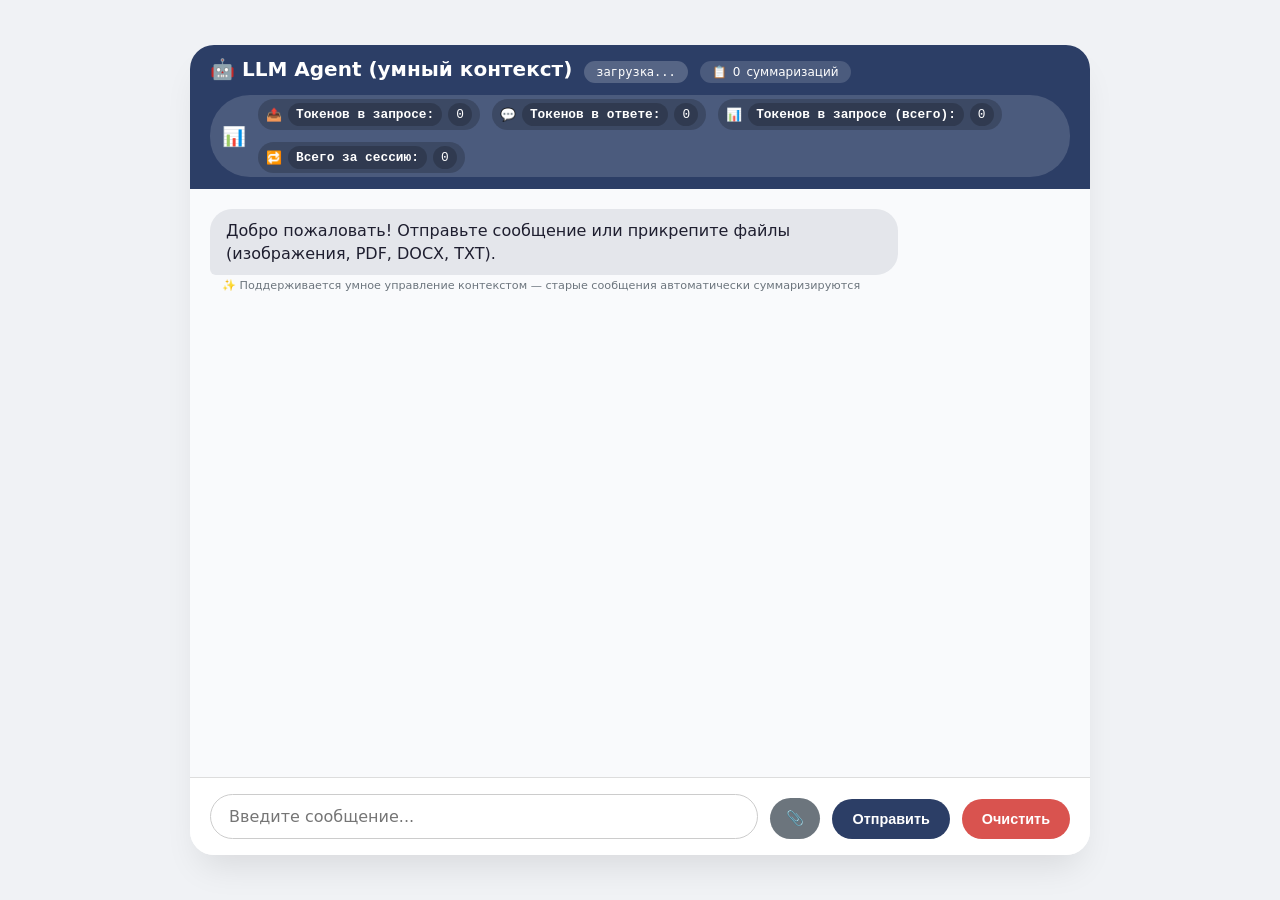
==== day10/templates/index.html @ d235b78b "Day 10" ====
<!DOCTYPE html>
<html lang="ru">
<head>
    <meta charset="UTF-8">
    <meta name="viewport" content="width=device-width, initial-scale=1.0, user-scalable=yes">
    <title>LLM Agent Chat с поддержкой файлов и умным контекстом</title>
    <style>
        * {
            box-sizing: border-box;
        }
        body {
            font-family: system-ui, -apple-system, 'Segoe UI', Roboto, 'Helvetica Neue', sans-serif;
            background: #f0f2f5;
            margin: 0;
            padding: 20px;
            height: 100vh;
            display: flex;
            justify-content: center;
            align-items: center;
        }
        .chat-container {
            max-width: 900px;
            width: 100%;
            height: 90vh;
            background: white;
            border-radius: 24px;
            box-shadow: 0 20px 35px -10px rgba(0,0,0,0.1);
            display: flex;
            flex-direction: column;
            overflow: hidden;
        }
        .chat-header {
            background: #2c3e66;
            color: white;
            padding: 12px 20px;
            display: flex;
            justify-content: space-between;
            align-items: center;
            flex-wrap: wrap;
            gap: 12px;
        }
        .header-left {
            display: flex;
            align-items: baseline;
            gap: 12px;
            flex-wrap: wrap;
        }
        .chat-header h1 {
            font-size: 1.25rem;
            font-weight: 600;
            margin: 0;
        }
        .agent-id {
            font-size: 0.75rem;
            background: rgba(255,255,255,0.2);
            padding: 4px 12px;
            border-radius: 40px;
            font-family: monospace;
        }
        
        /* Сворачиваемая статистика в шапке */
        .stats-collapsible {
            display: flex;
            align-items: center;
            gap: 8px;
            background: rgba(255,255,255,0.15);
            border-radius: 40px;
            padding: 4px 12px 4px 8px;
        }
        .stats-toggle {
            background: none;
            border: none;
            color: white;
            font-size: 1.2rem;
            cursor: pointer;
            padding: 4px;
            display: inline-flex;
            align-items: center;
            border-radius: 50%;
            transition: background 0.2s;
        }
        .stats-toggle:hover {
            background: rgba(255,255,255,0.2);
        }
        .stats-full, .stats-mini {
            font-size: 0.8rem;
            font-family: 'Courier New', monospace;
        }
        .stats-full {
            display: flex;
            gap: 12px;
            flex-wrap: wrap;
        }
        .stats-mini {
            display: flex;
            align-items: center;
            gap: 6px;
            white-space: nowrap;
        }
        .stats-mini span {
            font-weight: bold;
        }
        .stats-collapsible.collapsed .stats-full {
            display: none;
        }
        .stats-collapsible.collapsed .stats-mini {
            display: flex;
        }
        .stats-collapsible:not(.collapsed) .stats-full {
            display: flex;
        }
        .stats-collapsible:not(.collapsed) .stats-mini {
            display: none;
        }
        .stats-full span, .stats-mini span {
            background: rgba(0,0,0,0.2);
            padding: 4px 8px;
            border-radius: 20px;
            display: inline-flex;
            align-items: center;
            gap: 6px;
        }
        .stat-label {
            font-weight: 600;
        }
        
        /* Индикатор суммаризации */
        .summary-indicator {
            background: rgba(255,255,255,0.15);
            border-radius: 40px;
            padding: 4px 12px;
            font-size: 0.75rem;
            display: flex;
            align-items: center;
            gap: 6px;
            cursor: help;
        }
        .summary-indicator:hover {
            background: rgba(255,255,255,0.25);
        }
        
        .chat-messages {
            flex: 1;
            overflow-y: auto;
            padding: 20px;
            display: flex;
            flex-direction: column;
            gap: 12px;
            background: #f9fafc;
        }
        .message {
            display: flex;
            flex-direction: column;
            max-width: 80%;
            animation: fadeIn 0.2s ease;
        }
        .message.user {
            align-self: flex-end;
        }
        .message.assistant {
            align-self: flex-start;
        }
        .message-bubble {
            padding: 10px 16px;
            border-radius: 22px;
            line-height: 1.45;
            word-wrap: break-word;
            white-space: pre-wrap;
        }
        .user .message-bubble {
            background: #2c3e66;
            color: white;
            border-bottom-right-radius: 6px;
        }
        .assistant .message-bubble {
            background: #e4e6eb;
            color: #1e1e2f;
            border-bottom-left-radius: 6px;
        }
        .message-meta {
            font-size: 0.7rem;
            margin-top: 4px;
            margin-left: 12px;
            margin-right: 12px;
            color: #6c757d;
        }
        .user .message-meta {
            text-align: right;
        }
        .token-info {
            font-size: 0.7rem;
            color: #6c757d;
            margin-top: 4px;
            margin-left: 12px;
            font-family: 'Courier New', monospace;
        }
        .assistant .token-info {
            color: #6c757d;
        }
        .attachments {
            margin-top: 8px;
            display: flex;
            flex-wrap: wrap;
            gap: 8px;
        }
        .attachment {
            background: rgba(0,0,0,0.05);
            border-radius: 8px;
            padding: 8px;
            display: flex;
            align-items: center;
            gap: 8px;
            font-size: 0.85rem;
        }
        .attachment img {
            max-width: 100px;
            max-height: 100px;
            border-radius: 4px;
            cursor: pointer;
        }
        .attachment .file-icon {
            width: 32px;
            height: 32px;
            background: #6c757d;
            border-radius: 4px;
            display: flex;
            align-items: center;
            justify-content: center;
            color: white;
            font-size: 18px;
        }
        .attachment .file-info {
            display: flex;
            flex-direction: column;
        }
        .attachment .filename {
            font-weight: 500;
            max-width: 150px;
            overflow: hidden;
            text-overflow: ellipsis;
            white-space: nowrap;
        }
        .attachment .file-size {
            font-size: 0.7rem;
            color: #6c757d;
        }
        .file-preview-area {
            margin-top: 8px;
            display: flex;
            flex-wrap: wrap;
            gap: 8px;
            padding: 8px;
            background: #f8f9fa;
            border-radius: 8px;
        }
        .file-preview-item {
            position: relative;
            background: white;
            border-radius: 8px;
            padding: 8px;
            border: 1px solid #dee2e6;
            display: flex;
            align-items: center;
            gap: 8px;
        }
        .file-preview-item img {
            width: 40px;
            height: 40px;
            object-fit: cover;
            border-radius: 4px;
        }
        .remove-file {
            position: absolute;
            top: -8px;
            right: -8px;
            background: #dc3545;
            color: white;
            border-radius: 50%;
            width: 20px;
            height: 20px;
            display: flex;
            align-items: center;
            justify-content: center;
            cursor: pointer;
            font-size: 12px;
        }
        .typing-indicator {
            display: flex;
            gap: 5px;
            padding: 10px 16px;
            background: #e4e6eb;
            border-radius: 22px;
            width: fit-content;
            align-items: center;
        }
        .typing-indicator span {
            width: 8px;
            height: 8px;
            background: #6c757d;
            border-radius: 50%;
            display: inline-block;
            animation: blink 1.3s infinite;
        }
        .typing-indicator span:nth-child(2) { animation-delay: 0.2s; }
        .typing-indicator span:nth-child(3) { animation-delay: 0.4s; }
        @keyframes blink {
            0%, 60%, 100% { opacity: 0.3; transform: translateY(0);}
            30% { opacity: 1; transform: translateY(-4px);}
        }
        @keyframes fadeIn {
            from { opacity: 0; transform: translateY(8px);}
            to { opacity: 1; transform: translateY(0);}
        }
        .input-area {
            padding: 16px 20px;
            background: white;
            border-top: 1px solid #ddd;
            display: flex;
            flex-direction: column;
            gap: 8px;
        }
        .input-controls {
            display: flex;
            gap: 12px;
            align-items: flex-end;
        }
        textarea {
            flex: 1;
            border: 1px solid #ccc;
            border-radius: 28px;
            padding: 12px 18px;
            font-family: inherit;
            font-size: 1rem;
            resize: none;
            outline: none;
            transition: 0.2s;
            max-height: 150px;
        }
        textarea:focus {
            border-color: #2c3e66;
            box-shadow: 0 0 0 2px rgba(44,62,102,0.2);
        }
        button {
            background: #2c3e66;
            border: none;
            color: white;
            padding: 12px 20px;
            border-radius: 40px;
            font-weight: 600;
            cursor: pointer;
            transition: background 0.2s;
            font-size: 0.9rem;
        }
        button:hover {
            background: #1e2a4a;
        }
        button:disabled {
            background: #9aaebf;
            cursor: not-allowed;
        }
        .file-btn {
            background: #6c757d;
            padding: 12px 16px;
        }
        .file-btn:hover {
            background: #5a6268;
        }
        .reset-btn {
            background: #d9534f;
        }
        .reset-btn:hover {
            background: #c9302c;
        }
        .error-toast {
            position: fixed;
            bottom: 20px;
            left: 20px;
            background: #f8d7da;
            color: #721c24;
            padding: 12px 20px;
            border-radius: 12px;
            border-left: 5px solid #d9534f;
            box-shadow: 0 2px 10px rgba(0,0,0,0.1);
            z-index: 1000;
            font-size: 0.9rem;
            animation: fadeIn 0.2s;
        }
        @media (max-width: 600px) {
            .message { max-width: 95%; }
            .chat-container { height: 95vh; }
            button { padding: 10px 16px; }
            .stats-full { gap: 6px; }
            .stats-full span { padding: 2px 6px; font-size: 0.7rem; }
        }
    </style>
</head>
<body>
<div class="chat-container">
    <div class="chat-header">
        <div class="header-left">
            <h1>🤖 LLM Agent (умный контекст)</h1>
            <span class="agent-id" id="agentIdLabel">загрузка...</span>
            <div class="summary-indicator" id="summaryIndicator" title="Информация о суммаризации истории">
                📋 <span id="summaryCount">0</span> суммаризаций
            </div>
        </div>
        
        <!-- Сворачиваемый блок статистики -->
        <div class="stats-collapsible" id="statsCollapsible">
            <button class="stats-toggle" id="statsToggle" title="Свернуть/развернуть">📊</button>
            <div class="stats-full" id="statsFull">
                <span>📤 <span class="stat-label">Токенов в запросе:</span> <span class="stat-value" id="prompt-tokens">0</span></span>
                <span>💬 <span class="stat-label">Токенов в ответе:</span> <span class="stat-value" id="completion-tokens">0</span></span>
                <span>📊 <span class="stat-label">Токенов в запросе (всего):</span> <span class="stat-value" id="last-total">0</span></span>
                <span>🔁 <span class="stat-label">Всего за сессию:</span> <span class="stat-value" id="session-tokens">0</span></span>
            </div>
            <div class="stats-mini" id="statsMini">
                <span>📊 <span class="stat-label">Сессия:</span> <span id="session-tokens-mini">0</span></span>
            </div>
        </div>
    </div>
    
    <div class="chat-messages" id="chatMessages">
        <div class="message assistant">
            <div class="message-bubble">Добро пожаловать! Отправьте сообщение или прикрепите файлы (изображения, PDF, DOCX, TXT).</div>
            <div class="message-meta">✨ Поддерживается умное управление контекстом — старые сообщения автоматически суммаризируются</div>
        </div>
    </div>
    <div class="input-area">
        <div id="filePreviewArea" class="file-preview-area" style="display: none;"></div>
        <div class="input-controls">
            <textarea id="messageInput" rows="1" placeholder="Введите сообщение..."></textarea>
            <button id="fileBtn" class="file-btn">📎</button>
            <input type="file" id="fileInput" multiple style="display: none;" accept="image/*,.txt,.pdf,.docx,.md,.py">
            <button id="sendBtn">Отправить</button>
            <button id="resetBtn" class="reset-btn">Очистить</button>
        </div>
    </div>
</div>

<script src="/static/chat.js"></script>
</body>
</html>
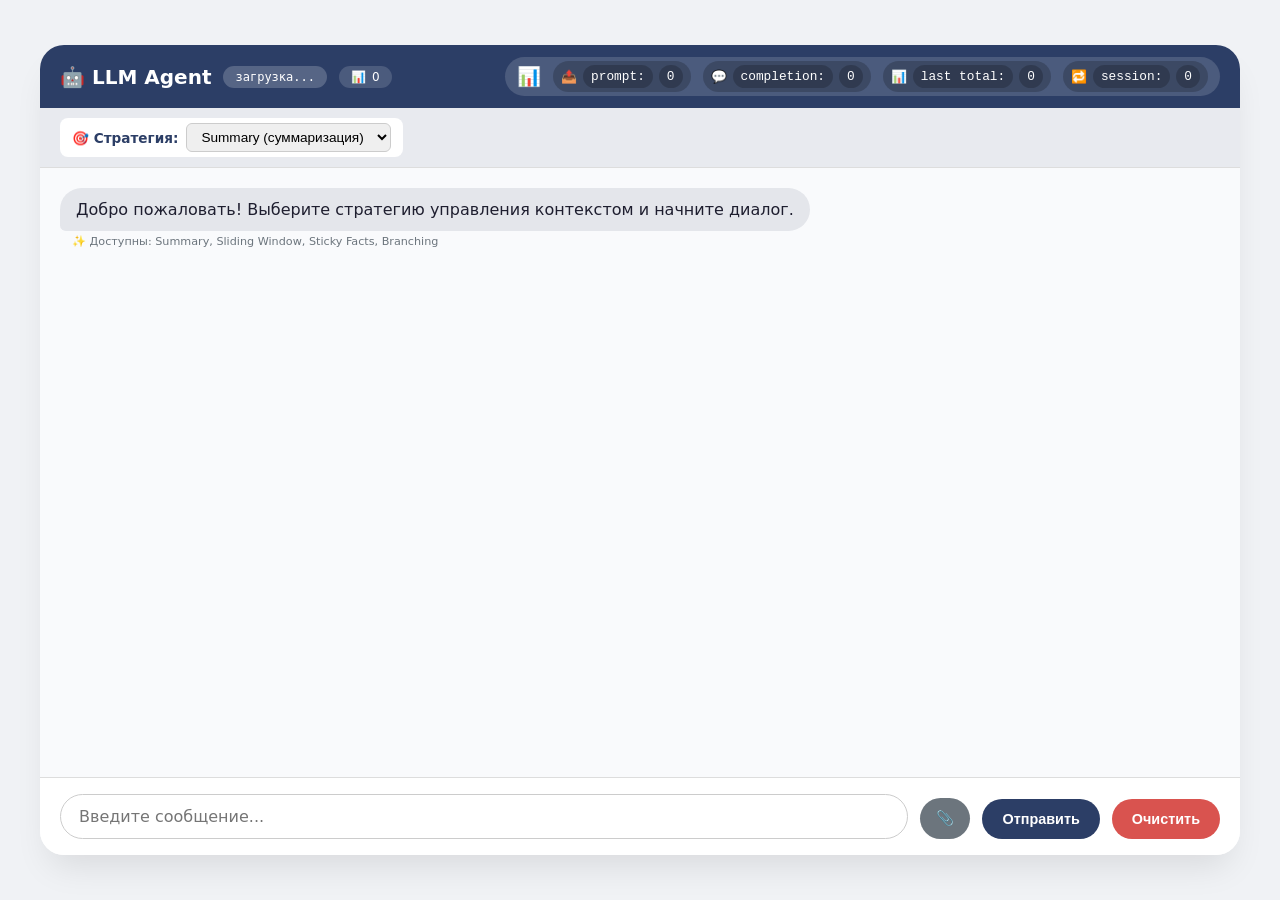
==== commit 8917f7c7: "Day 10. Add new strategies" ====
--- a/day10/templates/index.html
+++ b/day10/templates/index.html
@@ -3,7 +3,7 @@
 <head>
     <meta charset="UTF-8">
     <meta name="viewport" content="width=device-width, initial-scale=1.0, user-scalable=yes">
-    <title>LLM Agent Chat с поддержкой файлов и умным контекстом</title>
+    <title>LLM Agent Chat - Умное управление контекстом</title>
     <style>
         * {
             box-sizing: border-box;
@@ -19,7 +19,7 @@
             align-items: center;
         }
         .chat-container {
-            max-width: 900px;
+            max-width: 1200px;
             width: 100%;
             height: 90vh;
             background: white;
@@ -41,7 +41,7 @@
         }
         .header-left {
             display: flex;
-            align-items: baseline;
+            align-items: center;
             gap: 12px;
             flex-wrap: wrap;
         }
@@ -58,7 +58,6 @@
             font-family: monospace;
         }
         
-        /* Сворачиваемая статистика в шапке */
         .stats-collapsible {
             display: flex;
             align-items: center;
@@ -120,11 +119,7 @@
             align-items: center;
             gap: 6px;
         }
-        .stat-label {
-            font-weight: 600;
-        }
-        
-        /* Индикатор суммаризации */
+        
         .summary-indicator {
             background: rgba(255,255,255,0.15);
             border-radius: 40px;
@@ -135,8 +130,64 @@
             gap: 6px;
             cursor: help;
         }
-        .summary-indicator:hover {
-            background: rgba(255,255,255,0.25);
+        
+        .strategy-info {
+            font-size: 0.7rem;
+            background: rgba(0,0,0,0.2);
+            padding: 4px 8px;
+            border-radius: 40px;
+        }
+        
+        .control-panel {
+            background: #e8eaef;
+            padding: 10px 20px;
+            display: flex;
+            gap: 15px;
+            flex-wrap: wrap;
+            align-items: center;
+            border-bottom: 1px solid #ddd;
+        }
+        
+        .control-group {
+            display: flex;
+            align-items: center;
+            gap: 8px;
+            background: white;
+            padding: 5px 12px;
+            border-radius: 8px;
+        }
+        
+        .control-group label {
+            font-size: 0.85rem;
+            font-weight: 600;
+            color: #2c3e66;
+        }
+        
+        select, input {
+            padding: 5px 10px;
+            border-radius: 6px;
+            border: 1px solid #ccc;
+            font-size: 0.85rem;
+        }
+        
+        button.small-btn {
+            padding: 5px 12px;
+            font-size: 0.8rem;
+            background: #2c3e66;
+            color: white;
+            border: none;
+            border-radius: 6px;
+            cursor: pointer;
+        }
+        
+        button.small-btn:hover {
+            background: #1e2a4a;
+        }
+        
+        .branch-list {
+            max-height: 100px;
+            overflow-y: auto;
+            font-size: 0.75rem;
         }
         
         .chat-messages {
@@ -194,9 +245,6 @@
             margin-left: 12px;
             font-family: 'Courier New', monospace;
         }
-        .assistant .token-info {
-            color: #6c757d;
-        }
         .attachments {
             margin-top: 8px;
             display: flex;
@@ -217,32 +265,6 @@
             max-height: 100px;
             border-radius: 4px;
             cursor: pointer;
-        }
-        .attachment .file-icon {
-            width: 32px;
-            height: 32px;
-            background: #6c757d;
-            border-radius: 4px;
-            display: flex;
-            align-items: center;
-            justify-content: center;
-            color: white;
-            font-size: 18px;
-        }
-        .attachment .file-info {
-            display: flex;
-            flex-direction: column;
-        }
-        .attachment .filename {
-            font-weight: 500;
-            max-width: 150px;
-            overflow: hidden;
-            text-overflow: ellipsis;
-            white-space: nowrap;
-        }
-        .attachment .file-size {
-            font-size: 0.7rem;
-            color: #6c757d;
         }
         .file-preview-area {
             margin-top: 8px;
@@ -301,8 +323,6 @@
             display: inline-block;
             animation: blink 1.3s infinite;
         }
-        .typing-indicator span:nth-child(2) { animation-delay: 0.2s; }
-        .typing-indicator span:nth-child(3) { animation-delay: 0.4s; }
         @keyframes blink {
             0%, 60%, 100% { opacity: 0.3; transform: translateY(0);}
             30% { opacity: 1; transform: translateY(-4px);}
@@ -361,9 +381,6 @@
         .file-btn {
             background: #6c757d;
             padding: 12px 16px;
-        }
-        .file-btn:hover {
-            background: #5a6268;
         }
         .reset-btn {
             background: #d9534f;
@@ -388,9 +405,8 @@
         @media (max-width: 600px) {
             .message { max-width: 95%; }
             .chat-container { height: 95vh; }
-            button { padding: 10px 16px; }
-            .stats-full { gap: 6px; }
-            .stats-full span { padding: 2px 6px; font-size: 0.7rem; }
+            .control-panel { flex-direction: column; align-items: stretch; }
+            .control-group { justify-content: space-between; }
         }
     </style>
 </head>
@@ -398,34 +414,64 @@
 <div class="chat-container">
     <div class="chat-header">
         <div class="header-left">
-            <h1>🤖 LLM Agent (умный контекст)</h1>
+            <h1>🤖 LLM Agent</h1>
             <span class="agent-id" id="agentIdLabel">загрузка...</span>
-            <div class="summary-indicator" id="summaryIndicator" title="Информация о суммаризации истории">
-                📋 <span id="summaryCount">0</span> суммаризаций
+            <div class="summary-indicator" id="summaryIndicator" title="Информация о контексте">
+                📊 <span id="summaryCount">0</span>
             </div>
         </div>
         
-        <!-- Сворачиваемый блок статистики -->
         <div class="stats-collapsible" id="statsCollapsible">
             <button class="stats-toggle" id="statsToggle" title="Свернуть/развернуть">📊</button>
             <div class="stats-full" id="statsFull">
-                <span>📤 <span class="stat-label">Токенов в запросе:</span> <span class="stat-value" id="prompt-tokens">0</span></span>
-                <span>💬 <span class="stat-label">Токенов в ответе:</span> <span class="stat-value" id="completion-tokens">0</span></span>
-                <span>📊 <span class="stat-label">Токенов в запросе (всего):</span> <span class="stat-value" id="last-total">0</span></span>
-                <span>🔁 <span class="stat-label">Всего за сессию:</span> <span class="stat-value" id="session-tokens">0</span></span>
+                <span>📤 <span class="stat-label">prompt:</span> <span id="prompt-tokens">0</span></span>
+                <span>💬 <span class="stat-label">completion:</span> <span id="completion-tokens">0</span></span>
+                <span>📊 <span class="stat-label">last total:</span> <span id="last-total">0</span></span>
+                <span>🔁 <span class="stat-label">session:</span> <span id="session-tokens">0</span></span>
             </div>
             <div class="stats-mini" id="statsMini">
-                <span>📊 <span class="stat-label">Сессия:</span> <span id="session-tokens-mini">0</span></span>
+                <span>📊 <span class="stat-label">сессия:</span> <span id="session-tokens-mini">0</span></span>
             </div>
+        </div>
+    </div>
+    
+    <div class="control-panel">
+        <div class="control-group">
+            <label>🎯 Стратегия:</label>
+            <select id="strategySelect">
+                <option value="summary">Summary (суммаризация)</option>
+                <option value="sliding_window">Sliding Window</option>
+                <option value="sticky_facts">Sticky Facts</option>
+                <option value="branching">Branching</option>
+            </select>
+        </div>
+        
+        <div id="branchControls" style="display: none; gap: 8px; align-items: center;">
+            <div class="control-group">
+                <label>📁 Ветки:</label>
+                <select id="branchSelect">
+                    <option value="">Выбрать...</option>
+                </select>
+            </div>
+            <div class="control-group">
+                <input type="text" id="newBranchName" placeholder="Имя новой ветки" size="15">
+                <button class="small-btn" id="saveBranchBtn">Сохранить</button>
+            </div>
+            <div id="branchList" class="branch-list"></div>
+        </div>
+        
+        <div id="factsInfo" style="display: none;" class="strategy-info">
+            📝 <span id="strategyInfo"></span>
         </div>
     </div>
     
     <div class="chat-messages" id="chatMessages">
         <div class="message assistant">
-            <div class="message-bubble">Добро пожаловать! Отправьте сообщение или прикрепите файлы (изображения, PDF, DOCX, TXT).</div>
-            <div class="message-meta">✨ Поддерживается умное управление контекстом — старые сообщения автоматически суммаризируются</div>
+            <div class="message-bubble">Добро пожаловать! Выберите стратегию управления контекстом и начните диалог.</div>
+            <div class="message-meta">✨ Доступны: Summary, Sliding Window, Sticky Facts, Branching</div>
         </div>
     </div>
+    
     <div class="input-area">
         <div id="filePreviewArea" class="file-preview-area" style="display: none;"></div>
         <div class="input-controls">
